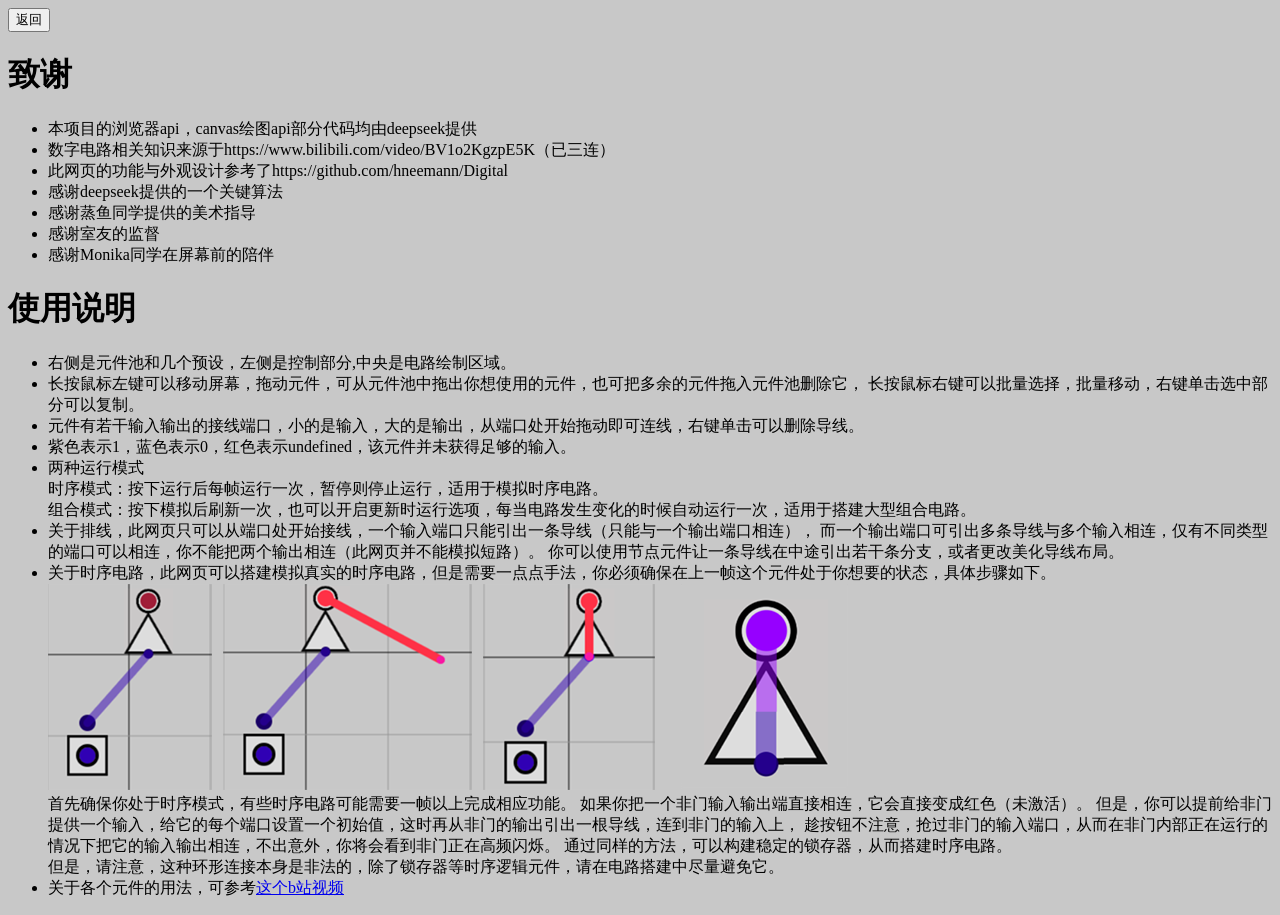
==== credit.html @ 19c3cdb1 "第一次提交" ====
<html lang="ch">
<head>
    <meta charset="UTF-8">  
    <title>Test</title>
        <link rel="stylesheet" href="styles.css">
    <style>
        .rounded-canvas {
            border-radius: 15px;
            overflow: hidden;
            box-shadow: 0 4px 8px rgba(0,0,0,0.1);
        }
    </style>   
</head>
<body> 
    

    <div id="credit" style="left: 300;top: 200;">
        <button onclick="returnmainloop()">返回</button>
        <h1>致谢</h1>
        <ul>
            <li>本项目的浏览器api，canvas绘图api部分代码均由deepseek提供</li>
            <li>数字电路相关知识来源于https://www.bilibili.com/video/BV1o2KgzpE5K（已三连）</li>
            <li>此网页的功能与外观设计参考了https://github.com/hneemann/Digital</li>
            <li>感谢deepseek提供的一个关键算法</li>
            <li>感谢蒸鱼同学提供的美术指导</li>
            <li>感谢室友的监督</li>
            <li>感谢Monika同学在屏幕前的陪伴</li>
        </ul>
        <h1>使用说明</h1>
        <ul>
            <li>右侧是元件池和几个预设，左侧是控制部分,中央是电路绘制区域。</li>
            <li>长按鼠标左键可以移动屏幕，拖动元件，可从元件池中拖出你想使用的元件，也可把多余的元件拖入元件池删除它，
                长按鼠标右键可以批量选择，批量移动，右键单击选中部分可以复制。</li>
            <li>元件有若干输入输出的接线端口，小的是输入，大的是输出，从端口处开始拖动即可连线，右键单击可以删除导线。</li>
            <li>紫色表示1，蓝色表示0，红色表示undefined，该元件并未获得足够的输入。</li>
            <li>
                两种运行模式<br>
                时序模式：按下运行后每帧运行一次，暂停则停止运行，适用于模拟时序电路。<br>
                组合模式：按下模拟后刷新一次，也可以开启更新时运行选项，每当电路发生变化的时候自动运行一次，适用于搭建大型组合电路。
            </li>
            <li>
                关于排线，此网页只可以从端口处开始接线，一个输入端口只能引出一条导线（只能与一个输出端口相连），
                而一个输出端口可引出多条导线与多个输入相连，仅有不同类型的端口可以相连，你不能把两个输出相连（此网页并不能模拟短路）。
                你可以使用节点元件让一条导线在中途引出若干条分支，或者更改美化导线布局。

            </li>
            <li>
                关于时序电路，此网页可以搭建模拟真实的时序电路，但是需要一点点手法，你必须确保在上一帧这个元件处于你想要的状态，具体步骤如下。
                <img src="asset/demo.png"><br>
                首先确保你处于时序模式，有些时序电路可能需要一帧以上完成相应功能。
                如果你把一个非门输入输出端直接相连，它会直接变成红色（未激活）。
                但是，你可以提前给非门提供一个输入，给它的每个端口设置一个初始值，这时再从非门的输出引出一根导线，连到非门的输入上，
                趁按钮不注意，抢过非门的输入端口，从而在非门内部正在运行的情况下把它的输入输出相连，不出意外，你将会看到非门正在高频闪烁。
                通过同样的方法，可以构建稳定的锁存器，从而搭建时序电路。<br>
                但是，请注意，这种环形连接本身是非法的，除了锁存器等时序逻辑元件，请在电路搭建中尽量避免它。
            </li>
            <li>关于各个元件的用法，可参考<a href="https://www.bilibili.com/video/BV1o2KgzpE5K">这个b站视频</a></li>
        </ul>
    </div>
</body>
</html>
---- styles.css ----
body {
  background-color: rgb(200, 200, 200);
}

canvas {
    display: flex;
    margin: 10;
    padding: 0;
    position: absolute;
    top: -10;
    left: -10;
    background-color: rgb(200, 200, 200);
    
}
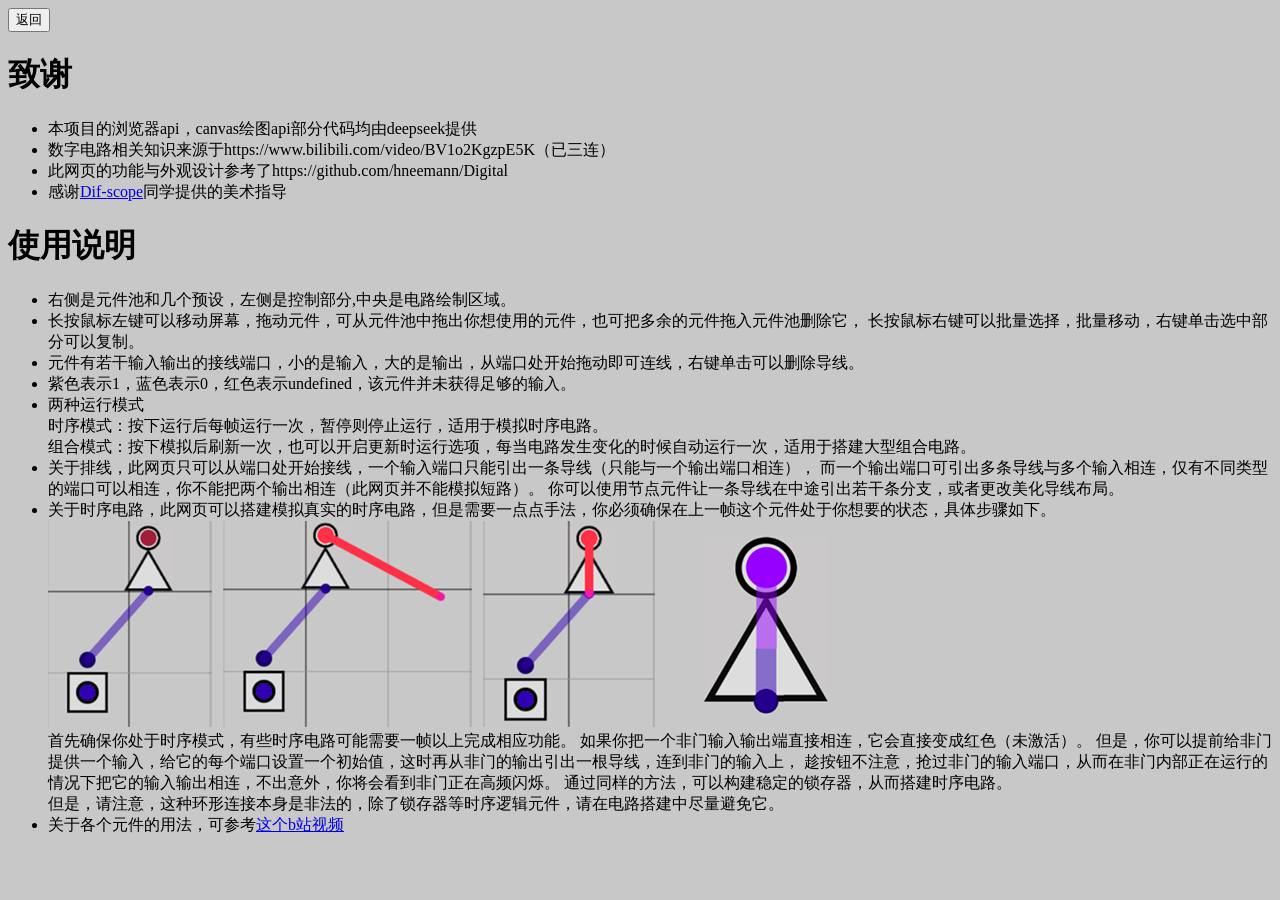
==== commit ce2cb5b3: "smiledcell" ====
--- a/credit.html
+++ b/credit.html
@@ -22,10 +22,7 @@
             <li>本项目的浏览器api，canvas绘图api部分代码均由deepseek提供</li>
             <li>数字电路相关知识来源于https://www.bilibili.com/video/BV1o2KgzpE5K（已三连）</li>
             <li>此网页的功能与外观设计参考了https://github.com/hneemann/Digital</li>
-            <li>感谢deepseek提供的一个关键算法</li>
-            <li>感谢蒸鱼同学提供的美术指导</li>
-            <li>感谢室友的监督</li>
-            <li>感谢Monika同学在屏幕前的陪伴</li>
+            <li>感谢<a href="https://github.com/Dif-scope">Dif-scope</a>同学提供的美术指导</li>
         </ul>
         <h1>使用说明</h1>
         <ul>
